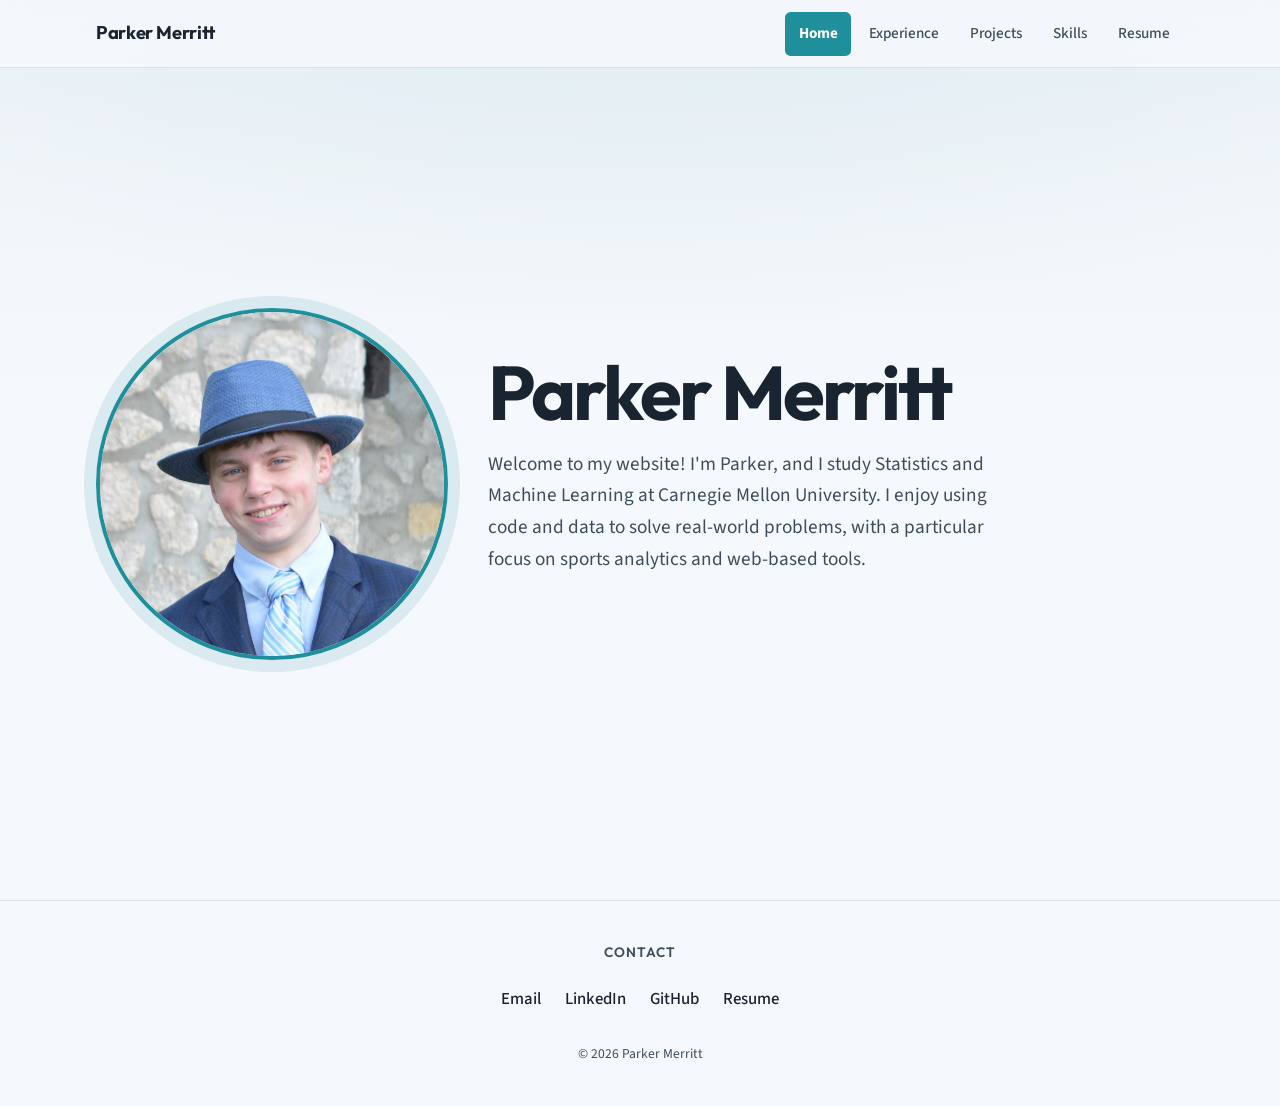
==== index.html @ f8e127e8 "Restructure site into modular multi-page layout - Split monolithic page into index, about, experienc" ====
<!DOCTYPE html>
<html lang="en">
<head>
  <meta charset="UTF-8">
  <meta name="viewport" content="width=device-width, initial-scale=1.0">
  <title>Parker Merritt</title>
  <meta name="description" content="Parker Merritt — Statistics and Machine Learning at Carnegie Mellon University.">
  <link rel="preconnect" href="https://fonts.googleapis.com">
  <link rel="preconnect" href="https://fonts.gstatic.com" crossorigin>
  <link href="https://fonts.googleapis.com/css2?family=Outfit:wght@600;700&family=Source+Sans+3:ital,wght@0,400;0,500;0,600;0,700;1,400&display=swap" rel="stylesheet">
  <link rel="stylesheet" href="css/tokens.css">
  <link rel="stylesheet" href="css/base.css">
  <link rel="stylesheet" href="css/footer.css">
  <link rel="stylesheet" href="css/nav.css">
  <link rel="stylesheet" href="css/hero.css">
  <link rel="stylesheet" href="css/pages.css">
  <link rel="stylesheet" href="css/responsive.css">
</head>
<body>
  <a class="skip-link" href="#main-content">Skip to content</a>

  <header class="site-header">
    <nav class="site-nav" aria-label="Primary">
      <a class="nav-brand" href="index.html">Parker Merritt</a>
      <button
        class="nav-toggle"
        type="button"
        data-nav-toggle
        aria-expanded="false"
        aria-controls="primary-nav-links"
        aria-label="Open menu"
      >☰</button>
      <ul class="nav-links" id="primary-nav-links" data-nav-links>
        <li><a class="nav-link" href="index.html" aria-current="page">Home</a></li>
        <li><a class="nav-link" href="experience.html">Experience</a></li>
        <li><a class="nav-link" href="projects.html">Projects</a></li>
        <li><a class="nav-link" href="skills.html">Skills</a></li>
        <li><a class="nav-link" href="resume.html">Resume</a></li>
      </ul>
    </nav>
  </header>

  <main id="main-content" class="page-main">
    <section class="hero" id="about" aria-label="Introduction">
      <div class="hero-content">
        <img
          class="hero-photo"
          src="images/parker_profile.jpg"
          alt="Portrait of Parker Merritt"
          width="352"
          height="352"
        >
        <div class="hero-copy">
          <h1 class="hero-name">Parker Merritt</h1>
          <p class="hero-intro">
            Welcome to my website! I'm Parker, and I study Statistics and
            Machine Learning at Carnegie Mellon University. I enjoy using code
            and data to solve real-world problems, with a particular focus on
            sports analytics and web-based tools.
          </p>
        </div>
      </div>
    </section>
  </main>

  <footer class="site-footer" id="site-footer">
    <div class="footer-inner">
      <p class="footer-label">Contact</p>
      <ul class="footer-links">
        <li><a href="mailto:parkermerritt05@gmail.com">Email</a></li>
        <li><a href="https://www.linkedin.com/in/parkermerritt05" target="_blank" rel="noopener noreferrer">LinkedIn</a></li>
        <li><a href="https://github.com/parkermerritt05" target="_blank" rel="noopener noreferrer">GitHub</a></li>
        <li><a href="resume.html">Resume</a></li>
      </ul>
      <p class="footer-copy">&copy; 2026 Parker Merritt</p>
    </div>
  </footer>

  <script src="js/nav.js"></script>
  <script src="js/reveal.js"></script>
</body>
</html>
---- css/tokens.css ----
:root {
  --color-bg: #f5f8fc;
  --color-bg-elevated: #ffffff;
  --color-bg-nav: rgba(245, 248, 252, 0.92);
  --color-text: #1a2330;
  --color-text-muted: #3d4d5c;
  --color-accent: #1f8f9c;
  --color-accent-soft: rgba(31, 143, 156, 0.12);
  --color-on-accent: #ffffff;
  --color-border: rgba(26, 35, 48, 0.1);
  --font-display: "Outfit", sans-serif;
  --font-body: "Source Sans 3", sans-serif;
  --space-xs: 0.5rem;
  --space-sm: 1rem;
  --space-md: 1.5rem;
  --space-lg: 2.5rem;
  --space-xl: 4rem;
  --max-width: 68rem;
  --nav-height: 4.25rem;
  --radius: 0.35rem;
  --transition-fast: 180ms ease;
}
---- css/base.css ----
*,
*::before,
*::after {
  box-sizing: border-box;
  margin: 0;
  padding: 0;
}

html {
  scroll-behavior: smooth;
}

body {
  min-height: 100vh;
  font-family: var(--font-body);
  font-size: 1.05rem;
  line-height: 1.65;
  color: var(--color-text);
  background:
    radial-gradient(ellipse 80% 45% at 50% -15%, rgba(31, 143, 156, 0.1), transparent),
    linear-gradient(180deg, #eef3f8 0%, var(--color-bg) 35%);
  background-color: var(--color-bg);
}

img {
  display: block;
  max-width: 100%;
  height: auto;
}

a {
  color: var(--color-accent);
  text-decoration: none;
  transition: color var(--transition-fast);
}

a:hover,
a:focus-visible {
  color: var(--color-text);
}

:focus-visible {
  outline: 2px solid var(--color-accent);
  outline-offset: 3px;
}

.skip-link {
  position: absolute;
  left: var(--space-sm);
  top: -100%;
  z-index: 1000;
  padding: var(--space-xs) var(--space-sm);
  background: var(--color-accent);
  color: var(--color-on-accent);
  font-weight: 600;
}

.skip-link:focus {
  top: var(--space-sm);
}

.page-main {
  padding-top: var(--nav-height);
  min-height: calc(100vh - var(--nav-height));
}

.page-shell {
  width: min(100% - 2rem, var(--max-width));
  margin-inline: auto;
  padding-block: var(--space-xl);
}

.page-title {
  font-family: var(--font-display);
  font-size: clamp(2rem, 4vw, 3rem);
  font-weight: 700;
  letter-spacing: -0.02em;
  margin-bottom: var(--space-md);
}

.page-lead {
  color: var(--color-text);
  max-width: 38rem;
  margin-bottom: var(--space-lg);
}

.reveal {
  opacity: 0;
  transform: translateY(1rem);
  transition: opacity 500ms ease, transform 500ms ease;
}

.reveal.is-visible {
  opacity: 1;
  transform: none;
}

@media (prefers-reduced-motion: reduce) {
  html {
    scroll-behavior: auto;
  }

  .reveal {
    opacity: 1;
    transform: none;
    transition: none;
  }
}
---- css/footer.css ----
.site-footer {
  border-top: 1px solid var(--color-border);
  padding: var(--space-lg) var(--space-sm);
  text-align: center;
}

.footer-inner {
  width: min(100%, var(--max-width));
  margin-inline: auto;
}

.footer-label {
  font-family: var(--font-display);
  font-size: 0.85rem;
  font-weight: 600;
  letter-spacing: 0.08em;
  text-transform: uppercase;
  color: var(--color-text-muted);
  margin-bottom: var(--space-sm);
}

.footer-links {
  display: flex;
  flex-wrap: wrap;
  justify-content: center;
  gap: 0.35rem 1.5rem;
  list-style: none;
  margin-bottom: var(--space-md);
}

.footer-links a {
  color: var(--color-text);
  font-weight: 500;
  min-height: 2.5rem;
  display: inline-flex;
  align-items: center;
}

.footer-links a:hover,
.footer-links a:focus-visible {
  color: var(--color-accent);
}

.footer-copy {
  color: var(--color-text-muted);
  font-size: 0.85rem;
}
---- css/nav.css ----
.site-header {
  position: fixed;
  inset: 0 0 auto 0;
  z-index: 100;
  height: var(--nav-height);
  background: var(--color-bg-nav);
  backdrop-filter: blur(12px);
  border-bottom: 1px solid var(--color-border);
}

.site-nav {
  display: flex;
  align-items: center;
  justify-content: space-between;
  gap: var(--space-sm);
  width: min(100% - 1.5rem, var(--max-width));
  height: 100%;
  margin-inline: auto;
}

.nav-brand {
  font-family: var(--font-display);
  font-weight: 700;
  font-size: 1.15rem;
  color: var(--color-text);
  letter-spacing: -0.02em;
}

.nav-brand:hover,
.nav-brand:focus-visible {
  color: var(--color-accent);
}

.nav-toggle {
  display: none;
  width: 2.75rem;
  height: 2.75rem;
  border: 1px solid var(--color-border);
  border-radius: var(--radius);
  background: transparent;
  color: var(--color-text);
  cursor: pointer;
  font-size: 1.25rem;
  line-height: 1;
}

.nav-links {
  display: flex;
  align-items: center;
  gap: 0.25rem;
  list-style: none;
}

.nav-link {
  display: inline-flex;
  align-items: center;
  min-height: 2.75rem;
  padding: 0.5rem 0.85rem;
  border-radius: var(--radius);
  color: var(--color-text-muted);
  font-weight: 500;
  font-size: 0.95rem;
}

.nav-link:hover,
.nav-link:focus-visible {
  color: var(--color-text);
  background: var(--color-accent-soft);
}

.nav-link[aria-current="page"],
.nav-link[aria-current="page"]:hover,
.nav-link[aria-current="page"]:focus-visible {
  color: var(--color-on-accent);
  background: var(--color-accent);
  font-weight: 700;
}

@media (max-width: 860px) {
  .nav-toggle {
    display: inline-flex;
    align-items: center;
    justify-content: center;
  }

  .nav-links {
    position: fixed;
    inset: var(--nav-height) 0 auto 0;
    display: none;
    flex-direction: column;
    align-items: stretch;
    gap: 0.15rem;
    padding: var(--space-sm);
    background: var(--color-bg-elevated);
    border-bottom: 1px solid var(--color-border);
  }

  .nav-links.is-open {
    display: flex;
  }

  .nav-link {
    width: 100%;
    justify-content: flex-start;
    padding: 0.85rem 1rem;
  }
}
---- css/hero.css ----
.hero {
  display: flex;
  align-items: center;
  min-height: calc(100vh - var(--nav-height));
  padding: var(--space-xl) var(--space-sm);
}

.hero-content {
  display: grid;
  grid-template-columns: minmax(12rem, 22rem) 1fr;
  align-items: center;
  gap: var(--space-lg);
  width: min(100%, var(--max-width));
  margin-inline: auto;
}

.hero-photo {
  width: min(100%, 22rem);
  aspect-ratio: 1;
  object-fit: cover;
  object-position: center top;
  border-radius: 50%;
  border: 4px solid var(--color-accent);
  box-shadow: 0 0 0 12px var(--color-accent-soft);
  justify-self: center;
}

.hero-copy {
  max-width: 32rem;
}

.hero-name {
  font-family: var(--font-display);
  font-size: clamp(2.6rem, 7vw, 4.75rem);
  font-weight: 700;
  line-height: 1.05;
  letter-spacing: -0.04em;
  color: var(--color-text);
  margin-bottom: var(--space-sm);
}

.hero-intro {
  color: var(--color-text-muted);
  font-size: clamp(1.05rem, 2.2vw, 1.2rem);
  line-height: 1.65;
  margin-bottom: var(--space-lg);
}

.hero-actions {
  display: flex;
  flex-wrap: wrap;
  gap: var(--space-sm);
}

.button {
  display: inline-flex;
  align-items: center;
  justify-content: center;
  min-height: 2.85rem;
  padding: 0.7rem 1.35rem;
  border-radius: var(--radius);
  border: 1px solid transparent;
  font-weight: 600;
  font-size: 0.98rem;
  transition: background var(--transition-fast), color var(--transition-fast),
    border-color var(--transition-fast);
}

.button-primary {
  background: var(--color-accent);
  color: var(--color-on-accent);
  border-color: var(--color-accent);
}

.button-primary:hover,
.button-primary:focus-visible {
  background: transparent;
  color: var(--color-accent);
}

.hero-photo,
.hero-name,
.hero-intro,
.hero-actions {
  opacity: 0;
  transform: translateY(1.25rem);
  animation: heroRise 700ms ease forwards;
}

.hero-name {
  animation-delay: 100ms;
}

.hero-intro {
  animation-delay: 180ms;
}

.hero-actions {
  animation-delay: 260ms;
}

@keyframes heroRise {
  to {
    opacity: 1;
    transform: none;
  }
}

@media (max-width: 700px) {
  .hero-content {
    grid-template-columns: 1fr;
    text-align: center;
    justify-items: center;
  }

  .hero-photo {
    width: min(70vw, 16rem);
  }

  .hero-actions {
    justify-content: center;
  }
}

@media (prefers-reduced-motion: reduce) {
  .hero-photo,
  .hero-name,
  .hero-intro,
  .hero-actions {
    opacity: 1;
    transform: none;
    animation: none;
  }
}
---- css/pages.css ----
.skills-grid {
  display: grid;
  grid-template-columns: 1fr 1fr;
  gap: var(--space-lg);
}

.skills-column h2 {
  font-family: var(--font-display);
  font-size: 1.25rem;
  margin-bottom: var(--space-sm);
  color: var(--color-accent);
}

.skills-column ul {
  list-style: none;
}

.skills-column li {
  padding: 0.55rem 0;
  border-bottom: 1px solid var(--color-border);
  color: var(--color-text);
}

@media (max-width: 700px) {
  .skills-grid {
    grid-template-columns: 1fr;
  }
}
---- css/responsive.css ----
@media (max-width: 700px) {
  .page-shell {
    padding-block: var(--space-lg);
  }

  .hero {
    padding-block: var(--space-lg);
  }

  .hero-actions .button {
    min-width: 12rem;
  }
}

@media (min-width: 1100px) {
  .page-shell {
    padding-block: 5rem;
  }
}
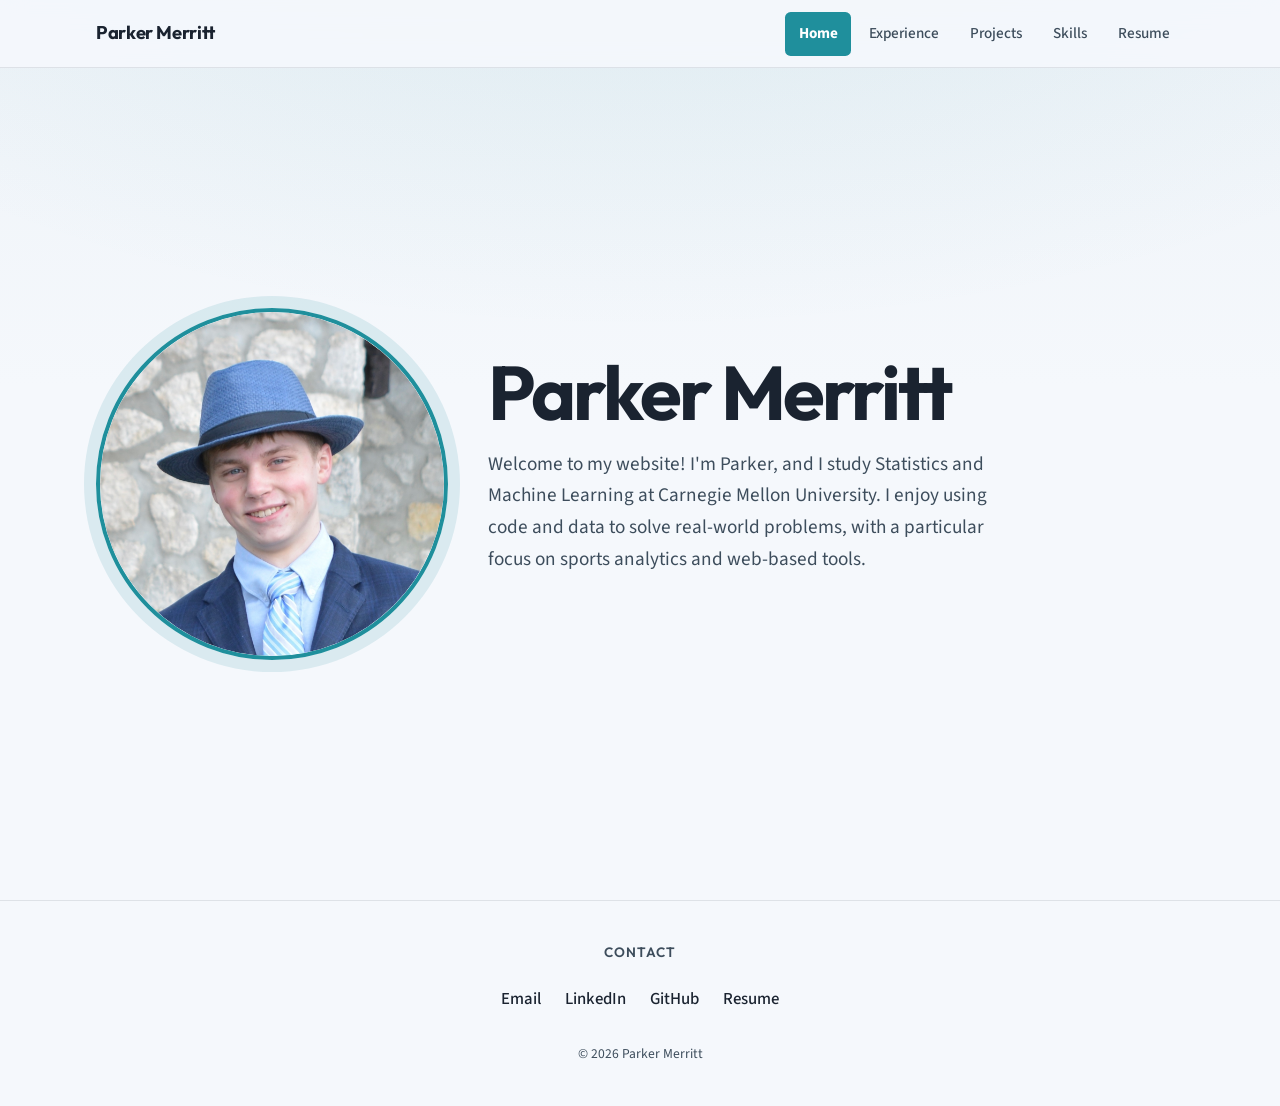
==== commit 361ce20a: "Add interactive coin, Route Lab simulator, and games kit - Turn the hero portrait into a clickable 3" ====
--- a/index.html
+++ b/index.html
@@ -13,6 +13,7 @@
   <link rel="stylesheet" href="css/footer.css">
   <link rel="stylesheet" href="css/nav.css">
   <link rel="stylesheet" href="css/hero.css">
+  <link rel="stylesheet" href="css/coin.css">
   <link rel="stylesheet" href="css/pages.css">
   <link rel="stylesheet" href="css/responsive.css">
 </head>
@@ -43,13 +44,122 @@
   <main id="main-content" class="page-main">
     <section class="hero" id="about" aria-label="Introduction">
       <div class="hero-content">
-        <img
-          class="hero-photo"
-          src="images/parker_profile.jpg"
-          alt="Portrait of Parker Merritt"
-          width="352"
-          height="352"
-        >
+        <div class="coin-stage">
+          <button
+            class="coin"
+            type="button"
+            data-coin
+            aria-pressed="false"
+            aria-label="Flip the coin to see Parker's highlights"
+          >
+            <span class="coin-inner" data-coin-inner>
+              <span class="coin-face coin-front">
+                <img
+                  class="hero-photo"
+                  src="images/parker_profile.jpg"
+                  alt="Portrait of Parker Merritt"
+                  width="352"
+                  height="352"
+                >
+              </span>
+              <span class="coin-face coin-back" aria-hidden="true">
+                <ul class="coin-skills">
+                  <li class="coin-skill">
+                    <svg class="coin-icon coin-icon-stroke" viewBox="0 0 24 24" aria-hidden="true">
+                      <path d="M3 7a2 2 0 1 0 4 0a2 2 0 1 0 -4 0" />
+                      <path d="M14 15a2 2 0 1 0 4 0a2 2 0 1 0 -4 0" />
+                      <path d="M15 6a3 3 0 1 0 6 0a3 3 0 1 0 -6 0" />
+                      <path d="M3 18a3 3 0 1 0 6 0a3 3 0 1 0 -6 0" />
+                      <path d="M9 17l5 -1.5" />
+                      <path d="M6.5 8.5l7.81 5.37" />
+                      <path d="M7 7l8 -1" />
+                    </svg>
+                  </li>
+                  <li class="coin-skill">
+                    <svg class="coin-icon coin-icon-stroke" viewBox="0 0 24 24" aria-hidden="true">
+                      <path d="M15.5 13a3.5 3.5 0 0 0 -3.5 3.5v1a3.5 3.5 0 0 0 7 0v-1.8" />
+                      <path d="M8.5 13a3.5 3.5 0 0 1 3.5 3.5v1a3.5 3.5 0 0 1 -7 0v-1.8" />
+                      <path d="M17.5 16a3.5 3.5 0 0 0 0 -7h-.5" />
+                      <path d="M19 9.3v-2.8a3.5 3.5 0 0 0 -7 0" />
+                      <path d="M6.5 16a3.5 3.5 0 0 1 0 -7h.5" />
+                      <path d="M5 9.3v-2.8a3.5 3.5 0 0 1 7 0v10" />
+                    </svg>
+                  </li>
+                  <li class="coin-skill">
+                    <svg class="coin-icon coin-icon-fill" viewBox="0 0 24 24" aria-hidden="true">
+                      <path d="M14.25.18l.9.2.73.26.59.3.45.32.34.34.25.34.16.33.1.3.04.26.02.2-.01.13V8.5l-.05.63-.13.55-.21.46-.26.38-.3.31-.33.25-.35.19-.35.14-.33.1-.3.07-.26.04-.21.02H8.77l-.69.05-.59.14-.5.22-.41.27-.33.32-.27.35-.2.36-.15.37-.1.35-.07.32-.04.27-.02.21v3.06H3.17l-.21-.03-.28-.07-.32-.12-.35-.18-.36-.26-.36-.36-.35-.46-.32-.59-.28-.73-.21-.88-.14-1.05-.05-1.23.06-1.22.16-1.04.24-.87.32-.71.36-.57.4-.44.42-.33.42-.24.4-.16.36-.1.32-.05.24-.01h.16l.06.01h8.16v-.83H6.18l-.01-2.75-.02-.37.05-.34.11-.31.17-.28.25-.26.31-.23.38-.2.44-.18.51-.15.58-.12.64-.1.71-.06.77-.04.84-.02 1.27.05zm-6.3 1.98l-.23.33-.08.41.08.41.23.34.33.22.41.09.41-.09.33-.22.23-.34.08-.41-.08-.41-.23-.33-.33-.22-.41-.09-.41.09zm13.09 3.95l.28.06.32.12.35.18.36.27.36.35.35.47.32.59.28.73.21.88.14 1.04.05 1.23-.06 1.23-.16 1.04-.24.86-.32.71-.36.57-.4.45-.42.33-.42.24-.4.16-.36.09-.32.05-.24.02-.16-.01h-8.22v.82h5.84l.01 2.76.02.36-.05.34-.11.31-.17.29-.25.25-.31.24-.38.2-.44.17-.51.15-.58.13-.64.09-.71.07-.77.04-.84.01-1.27-.04-1.07-.14-.9-.2-.73-.25-.59-.3-.45-.33-.34-.34-.25-.34-.16-.33-.1-.3-.04-.25-.02-.2.01-.13v-5.34l.05-.64.13-.54.21-.46.26-.38.3-.32.33-.24.35-.2.35-.14.33-.1.3-.06.26-.04.21-.02.13-.01h5.84l.69-.05.59-.14.5-.21.41-.28.33-.32.27-.35.2-.36.15-.36.1-.35.07-.32.04-.28.02-.21V6.07h2.09l.14.01zm-6.47 14.25l-.23.33-.08.41.08.41.23.33.33.23.41.08.41-.08.33-.23.23-.33.08-.41-.08-.41-.23-.33-.33-.23-.41-.08-.41.08z" />
+                    </svg>
+                  </li>
+                  <li class="coin-skill">
+                    <svg class="coin-icon coin-icon-fill" viewBox="0 0 24 24" aria-hidden="true">
+                      <path d="M17.1113 0a3.283 3.283 0 0 0-1.746.5508 8.4362 8.4362 0 0 0-2.7481 2.543 6.7216 6.7216 0 0 1-1.3438 0c-.3202 0-.7887.209-.5742.9628.2146.7538.798 1.4973.75 1.9239a3.6987 3.6987 0 0 0-.0683.8047c-.2979.4714-1.6906 2.743-2.1133 4.5488 0 0 .7957-7.967-1.6446-9.33C5.1828.6406 3.219 1.7271 2.5625 3.5233c-1.4027 3.833.6752 9.8253 3.6055 14.6621 2.9302 4.837 5.7128 5.7083 7.6855 5.795 3.2985.1443 2.3385-.57 3.5235-.6407 1.1848-.0705 1.0116.6411 2.9843.3653 1.438-.2085 1.685-1.1705 1.1407-1.6035-.5445-.433-.3626-1.4832.1562-3.7188.5188-2.2356-.224-6.17-.746-7.1836-.522-1.0136-.4643-1.5298.0897-2.5273a6.2125 6.2125 0 0 0 .8497-2.5059 3.858 3.858 0 0 0 0-1.043.0703.0703 0 0 0 0-.0214v-.0508s-.3439 1.3752-1.0196 1.8691a9.8362 9.8362 0 0 0-.3203.2442c.0673-.2566.3209-1.34-.041-1.9239 0 0-.1508 2.4876-1.4766 2.6192-1.3258.1315-3.202-1.2243-3.7304-1.7696.0385.21.0682.268.1093.4297.044.1514.0957.2998.1563.4453.1857.5999.3837 1.5177.086 2.0918-.4644.911-1.4756 2.313-1.3731 4.3145a8.4896 8.4896 0 0 0 .8027 3.5273c.3907.988.4929 1.8995.416 2.0567-.0768.1571.027.9613-1.8144-.418-1.8414-1.3792-2.338-2.8066-2.338-2.8066a5.9008 5.9008 0 0 0-.3358 2.496 15.5107 15.5107 0 0 0 .7773 3.5606s-2.4149-1.9574-2.543-5.877c-.1217-3.602 1.986-7.7686 2.3223-8.4101.0652.1444.1618.2733.2832.375.1214.1016.2645.1743.418.2129 0 0-.9392-.5175-.254-2.5254.6854-2.0079 2.0667-3.7942 3.463-4.58a3.9939 3.9939 0 0 1 3.871-.1973A3.2807 3.2807 0 0 0 17.377.0059 3.2584 3.2584 0 0 0 17.1113 0Zm-1.3906 1.8652a1.1517 1.1517 0 0 0-.2207.0254c-.3523.077-.5402.49-.2969 1a.8232.8232 0 0 1 .0664.3614.8266.8266 0 0 1-.0957.3554 4.9858 4.9858 0 0 1 .9102-.7168 4.3949 4.3949 0 0 1 1.2168-.4394 1.4291 1.4291 0 0 1-.7246-.2207 1.1402 1.1402 0 0 0-.4922-.3125 1.1424 1.1424 0 0 0-.3633-.0528Zm4.8711.1739c-.5036 0-1.1723.1135-1.6875.3164a1.3396 1.3396 0 0 0-.7617.5625c-.2786.6415 1.4175 1.7047 2.0996 1.5058.3202-.093.7957-.7883 1.0039-1.3945.141-.433.1598-.8185-.0996-.918-.1311-.049-.3258-.0722-.5547-.0722zm.2246 5.33s-.3464 1.1811-.5898 1.7168c-.2114.4747-.2786.4357-.4356.4903a4.3875 4.3875 0 0 0 .1758-.664c.0929-.3914 0-.4942 0-.4942a4.1717 4.1717 0 0 1-.4629 1.2832 1.0077 1.0077 0 0 1-.6406.039c-.2594-.1058-.3047-1.3259-.3047-1.3964a2.5126 2.5126 0 0 0 1.2559-.1915 2.5196 2.5196 0 0 0 1.002-.7832Z" />
+                    </svg>
+                  </li>
+                  <li class="coin-skill">
+                    <svg class="coin-icon coin-icon-stroke" viewBox="0 0 24 24" aria-hidden="true">
+                      <path d="M15 9l-6 6" />
+                      <path d="M10 12l2 2" />
+                      <path d="M12 10l2 2" />
+                      <path d="M8 21a5 5 0 0 0 -5 -5" />
+                      <path d="M16 3c-7.18 0 -13 5.82 -13 13a5 5 0 0 0 5 5c7.18 0 13 -5.82 13 -13a5 5 0 0 0 -5 -5" />
+                      <path d="M16 3a5 5 0 0 0 5 5" />
+                    </svg>
+                  </li>
+                  <li class="coin-skill">
+                    <svg class="coin-icon coin-icon-stroke" viewBox="0 0 24 24" aria-hidden="true">
+                      <path d="M3 12a9 9 0 1 0 18 0a9 9 0 1 0 -18 0" />
+                      <path d="M5.65 5.65l12.7 12.7" />
+                      <path d="M5.65 18.35l12.7 -12.7" />
+                      <path d="M12 3a9 9 0 0 0 9 9" />
+                      <path d="M3 12a9 9 0 0 1 9 9" />
+                    </svg>
+                  </li>
+                  <li class="coin-skill">
+                    <svg class="coin-icon coin-icon-stroke" viewBox="0 0 24 24" aria-hidden="true">
+                      <path d="M6 6a2 2 0 0 1 2 -2h8a2 2 0 0 1 2 2v4a2 2 0 0 1 -2 2h-8a2 2 0 0 1 -2 -2l0 -4" />
+                      <path d="M12 2v2" />
+                      <path d="M9 12v9" />
+                      <path d="M15 12v9" />
+                      <path d="M5 16l4 -2" />
+                      <path d="M15 14l4 2" />
+                      <path d="M9 18h6" />
+                      <path d="M10 8v.01" />
+                      <path d="M14 8v.01" />
+                    </svg>
+                  </li>
+                  <li class="coin-skill">
+                    <svg class="coin-icon coin-icon-stroke" viewBox="0 0 24 24" aria-hidden="true">
+                      <path d="M4 6a8 3 0 1 0 16 0a8 3 0 1 0 -16 0" />
+                      <path d="M4 6v6a8 3 0 0 0 16 0v-6" />
+                      <path d="M4 12v6a8 3 0 0 0 16 0v-6" />
+                    </svg>
+                  </li>
+                  <li class="coin-skill">
+                    <svg class="coin-icon coin-icon-fill" viewBox="0 0 24 24" aria-hidden="true">
+                      <path d="M16.5921 9.1962s-.354-3.298-3.627-3.39c-3.2741-.09-4.9552 2.474-4.9552 6.14 0 3.6651 1.858 6.5972 5.0451 6.5972 3.184 0 3.5381-3.665 3.5381-3.665l6.1041.365s.36 3.31-2.196 5.836c-2.552 2.5241-5.6901 2.9371-7.8762 2.9201-2.19-.017-5.2261.034-8.1602-2.97-2.938-3.0101-3.436-5.9302-3.436-8.8002 0-2.8701.556-6.6702 4.047-9.5502C7.444.72 9.849 0 12.254 0c10.0422 0 10.7172 9.2602 10.7172 9.2602z" />
+                    </svg>
+                  </li>
+                  <li class="coin-skill">
+                    <svg class="coin-icon coin-icon-fill" viewBox="0 0 24 24" aria-hidden="true">
+                      <path d="M23 1.5q.41 0 .7.3.3.29.3.7v19q0 .41-.3.7-.29.3-.7.3H7q-.41 0-.7-.3-.3-.29-.3-.7V18H1q-.41 0-.7-.3-.3-.29-.3-.7V7q0-.41.3-.7Q.58 6 1 6h5V2.5q0-.41.3-.7.29-.3.7-.3zM6 13.28l1.42 2.66h2.14l-2.38-3.87 2.34-3.8H7.46l-1.3 2.4-.05.08-.04.09-.64-1.28-.66-1.29H2.59l2.27 3.82-2.48 3.85h2.16zM14.25 21v-3H7.5v3zm0-4.5v-3.75H12v3.75zm0-5.25V7.5H12v3.75zm0-5.25V3H7.5v3zm8.25 15v-3h-6.75v3zm0-4.5v-3.75h-6.75v3.75zm0-5.25V7.5h-6.75v3.75zm0-5.25V3h-6.75v3Z" />
+                    </svg>
+                  </li>
+                  <li class="coin-skill">
+                    <svg class="coin-icon coin-icon-stroke" viewBox="0 0 24 24" aria-hidden="true">
+                      <path d="M4 19l16 0" />
+                      <path d="M4 15l4 -6l4 2l4 -5l4 4" />
+                    </svg>
+                  </li>
+                  <li class="coin-skill">
+                    <svg class="coin-icon coin-icon-fill" viewBox="0 0 24 24" aria-hidden="true">
+                      <path d="M18.087 6.146c-.3 0-.607.017-.907.069-2.532.367-4.23 2.239-5.18 3.674-.95-1.435-2.648-3.307-5.18-3.674a6.49 6.49 0 0 0-.907-.069C2.648 6.146 0 8.77 0 12s2.656 5.854 5.913 5.854c.3 0 .607-.017.916-.069 2.531-.376 4.23-2.247 5.18-3.683.949 1.436 2.647 3.307 5.18 3.683.299.043.607.069.915.069C21.344 17.854 24 15.23 24 12s-2.656-5.854-5.913-5.854zM6.53 15.734a3.837 3.837 0 0 1-.625.043c-2.148 0-3.889-1.7-3.889-3.777 0-2.085 1.749-3.777 3.898-3.777.208 0 .416.017.624.043 2.39.35 3.847 2.768 4.347 3.734-.508.974-1.974 3.384-4.355 3.734zm11.558.043c-.208 0-.416-.017-.624-.043-2.39-.35-3.856-2.768-4.347-3.734.491-.966 1.957-3.384 4.347-3.734.208-.026.416-.043.624-.043 2.149 0 3.89 1.7 3.89 3.777 0 2.085-1.75 3.777-3.89 3.777zm1.65-4.404v1.134h-1.205v1.182h-1.156v-1.182H16.17v-1.134h1.206V10.19h1.156v1.183h1.206zM4.246 12.498H7.82v-1.125H4.245v1.125z" />
+                    </svg>
+                  </li>
+                </ul>
+              </span>
+            </span>
+          </button>
+        </div>
         <div class="hero-copy">
           <h1 class="hero-name">Parker Merritt</h1>
           <p class="hero-intro">
@@ -78,5 +188,6 @@
 
   <script src="js/nav.js"></script>
   <script src="js/reveal.js"></script>
+  <script src="js/coin.js"></script>
 </body>
 </html>
--- a/css/hero.css
+++ b/css/hero.css
@@ -15,14 +15,11 @@
 }
 
 .hero-photo {
-  width: min(100%, 22rem);
-  aspect-ratio: 1;
+  width: 100%;
+  height: 100%;
   object-fit: cover;
   object-position: center top;
   border-radius: 50%;
-  border: 4px solid var(--color-accent);
-  box-shadow: 0 0 0 12px var(--color-accent-soft);
-  justify-self: center;
 }
 
 .hero-copy {
@@ -78,7 +75,6 @@
   color: var(--color-accent);
 }
 
-.hero-photo,
 .hero-name,
 .hero-intro,
 .hero-actions {
@@ -113,17 +109,12 @@
     justify-items: center;
   }
 
-  .hero-photo {
-    width: min(70vw, 16rem);
-  }
-
   .hero-actions {
     justify-content: center;
   }
 }
 
 @media (prefers-reduced-motion: reduce) {
-  .hero-photo,
   .hero-name,
   .hero-intro,
   .hero-actions {
--- a/css/coin.css
+++ b/css/coin.css
@@ -0,0 +1,102 @@
+.coin-stage {
+  justify-self: center;
+  width: min(100%, 22rem);
+}
+
+.coin {
+  display: block;
+  width: 100%;
+  padding: 0;
+  border: none;
+  background: none;
+  border-radius: 50%;
+  cursor: pointer;
+  perspective: 1000px;
+  -webkit-tap-highlight-color: transparent;
+}
+
+.coin:focus-visible {
+  outline: none;
+}
+
+.coin:focus-visible .coin-inner {
+  box-shadow: 0 0 0 4px var(--color-bg), 0 0 0 8px var(--color-accent);
+}
+
+.coin-inner {
+  position: relative;
+  display: block;
+  width: 100%;
+  aspect-ratio: 1;
+  border-radius: 50%;
+  transform-style: preserve-3d;
+  transition: transform 1400ms cubic-bezier(0.22, 1, 0.36, 1);
+  animation: coinSpinIn 1200ms cubic-bezier(0.22, 1, 0.36, 1) 150ms backwards;
+}
+
+@keyframes coinSpinIn {
+  from {
+    transform: rotateY(-720deg);
+  }
+  to {
+    transform: rotateY(0deg);
+  }
+}
+
+.coin-face {
+  position: absolute;
+  inset: 0;
+  border-radius: 50%;
+  overflow: hidden;
+  backface-visibility: hidden;
+  border: 4px solid var(--color-accent);
+  box-shadow: 0 0 0 12px var(--color-accent-soft);
+}
+
+.coin-back {
+  transform: rotateY(180deg);
+  background: radial-gradient(circle at 30% 25%, #2ba7b5, var(--color-accent) 70%);
+  color: var(--color-on-accent);
+}
+
+.coin-skills {
+  display: grid;
+  grid-template-columns: repeat(3, 1fr);
+  align-content: center;
+  justify-items: center;
+  gap: clamp(0.7rem, 3.5vw, 1.3rem);
+  width: 100%;
+  height: 100%;
+  padding: 16%;
+  list-style: none;
+}
+
+.coin-skill {
+  display: flex;
+  align-items: center;
+  justify-content: center;
+}
+
+.coin-icon {
+  width: clamp(1.5rem, 6.5vw, 2.1rem);
+  height: clamp(1.5rem, 6.5vw, 2.1rem);
+}
+
+.coin-icon-stroke {
+  fill: none;
+  stroke: currentColor;
+  stroke-width: 2;
+  stroke-linecap: round;
+  stroke-linejoin: round;
+}
+
+.coin-icon-fill {
+  fill: currentColor;
+}
+
+@media (prefers-reduced-motion: reduce) {
+  .coin-inner {
+    transition: transform 220ms ease;
+    animation: none;
+  }
+}
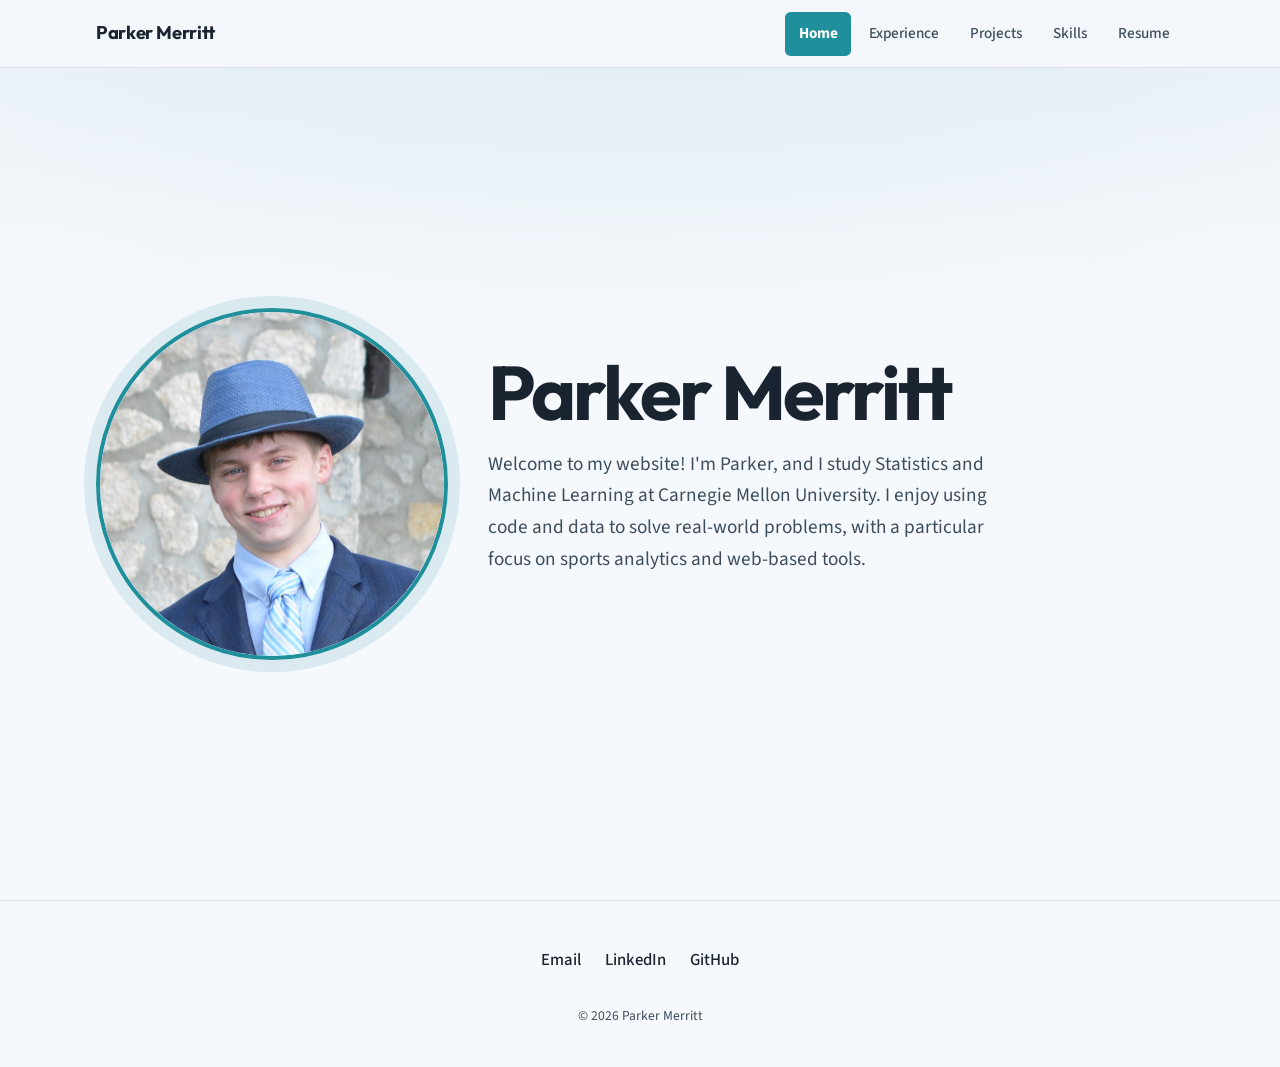
==== commit a9bcca02: "Update experience entries and simplify footer, Added Chick-fil-A and RL Coatings experience entries " ====
--- a/index.html
+++ b/index.html
@@ -175,12 +175,10 @@
 
   <footer class="site-footer" id="site-footer">
     <div class="footer-inner">
-      <p class="footer-label">Contact</p>
       <ul class="footer-links">
         <li><a href="mailto:parkermerritt05@gmail.com">Email</a></li>
         <li><a href="https://www.linkedin.com/in/parkermerritt05" target="_blank" rel="noopener noreferrer">LinkedIn</a></li>
         <li><a href="https://github.com/parkermerritt05" target="_blank" rel="noopener noreferrer">GitHub</a></li>
-        <li><a href="resume.html">Resume</a></li>
       </ul>
       <p class="footer-copy">&copy; 2026 Parker Merritt</p>
     </div>
--- a/css/pages.css
+++ b/css/pages.css
@@ -1,6 +1,6 @@
 .skills-grid {
   display: grid;
-  grid-template-columns: 1fr 1fr;
+  grid-template-columns: repeat(3, 1fr);
   gap: var(--space-lg);
 }
 
@@ -21,7 +21,13 @@
   color: var(--color-text);
 }
 
-@media (max-width: 700px) {
+@media (max-width: 860px) {
+  .skills-grid {
+    grid-template-columns: 1fr 1fr;
+  }
+}
+
+@media (max-width: 560px) {
   .skills-grid {
     grid-template-columns: 1fr;
   }
